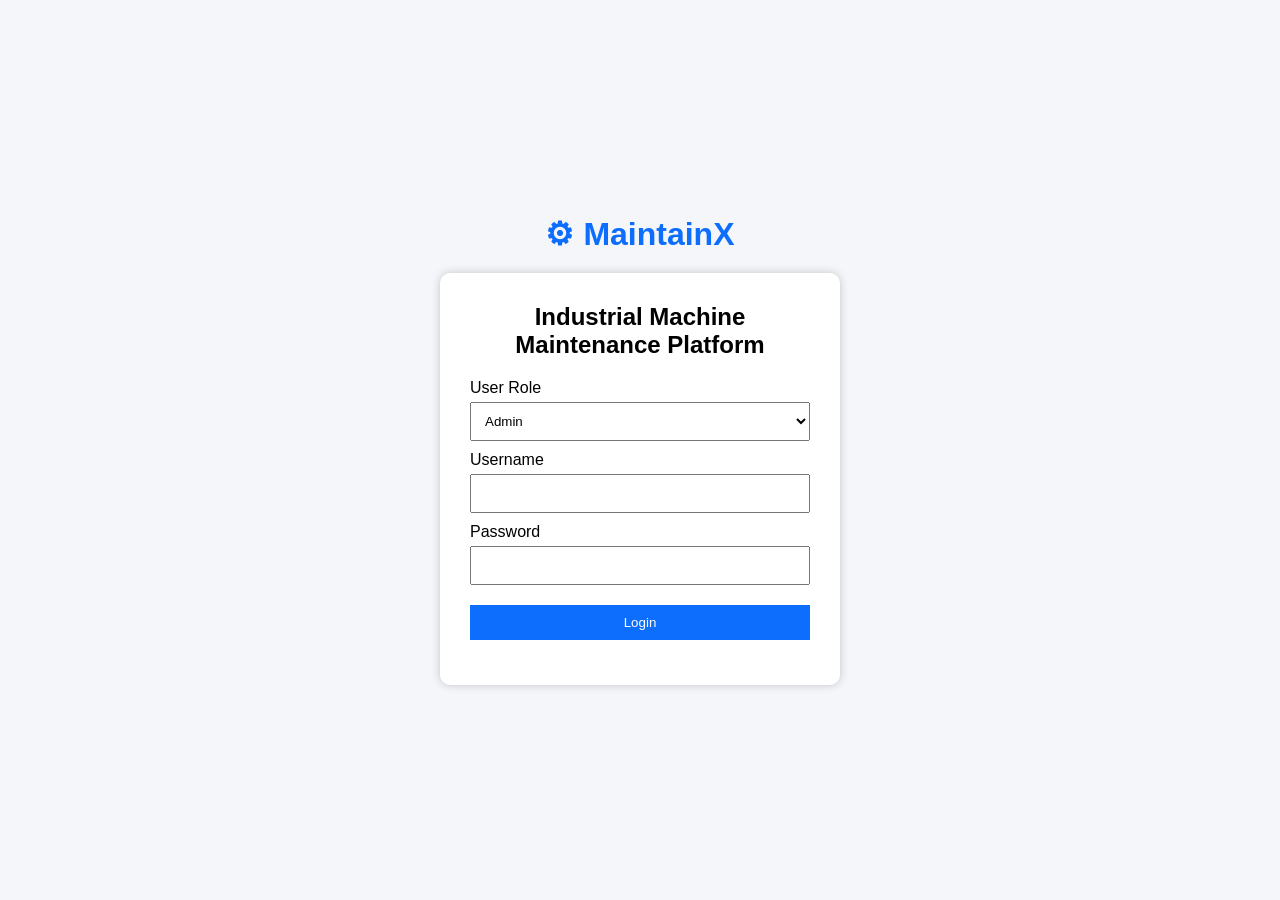
==== index.html @ 8e5b1b3a "MaintainX Frontend" ====
<!DOCTYPE html>
<html lang="en">
<head>
    <meta charset="UTF-8">
    <meta name="viewport" content="width=device-width, initial-scale=1.0">
    <title>MaintainX Login</title>
    <link rel="stylesheet" href="style.css">
</head>
<body>

<div class="login-container">

    <div class="logo">
        <h1>⚙ MaintainX</h1>
    </div>

    <div class="login-box">

        <h2>Industrial Machine Maintenance Platform</h2>

        <label>User Role</label>
        <select id="role">
            <option value="admin">Admin</option>
            <option value="employee">Employee</option>
            <option value="tracker">Maintenance Tracker</option>
        </select>

        <label>Username</label>
        <input type="text" id="username">

        <label>Password</label>
        <input type="password" id="password">

        <button onclick="login()">Login</button>

        <p id="message"></p>

    </div>

</div>

<script src="script.js"></script>

</body>
</html>
---- style.css ----
*{
    margin:0;
    padding:0;
    box-sizing:border-box;
    font-family:Arial, sans-serif;
}

body{
    background:#f4f6f9;
    display:flex;
    justify-content:center;
    align-items:center;
    height:100vh;
}

.login-container{
    width:400px;
}

.logo{
    text-align:center;
    margin-bottom:20px;
}

.logo h1{
    color:#0d6efd;
}

.login-box{
    background:white;
    padding:30px;
    border-radius:10px;
    box-shadow:0 0 10px rgba(0,0,0,0.2);
}

.login-box h2{
    text-align:center;
    margin-bottom:20px;
}

label{
    display:block;
    margin-top:10px;
}

input,
select{
    width:100%;
    padding:10px;
    margin-top:5px;
}

button{
    width:100%;
    padding:10px;
    margin-top:20px;
    background:#0d6efd;
    color:white;
    border:none;
    cursor:pointer;
}

button:hover{
    background:#084298;
}

#message{
    margin-top:15px;
    text-align:center;
}
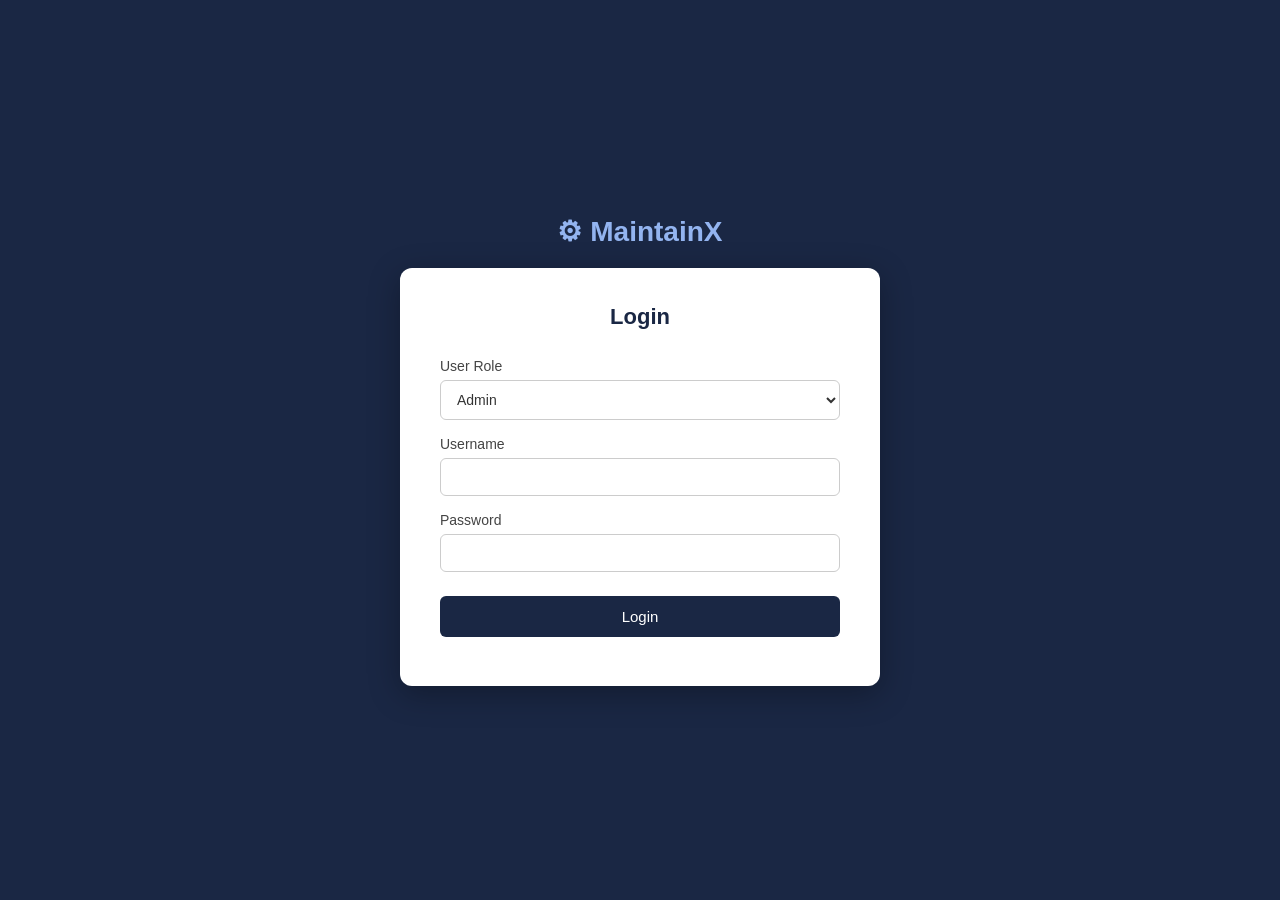
==== commit 2c74122a: "Apply Navy Blue dashboard theme and update login page design" ====
--- a/index.html
+++ b/index.html
@@ -4,38 +4,105 @@
     <meta charset="UTF-8">
     <meta name="viewport" content="width=device-width, initial-scale=1.0">
     <title>MaintainX Login</title>
-    <link rel="stylesheet" href="style.css">
 </head>
-<body>
+<body style="
+    margin: 0;
+    padding: 0;
+    min-height: 100vh;
+    background: #1a2744;
+    display: flex;
+    flex-direction: column;
+    align-items: center;
+    justify-content: center;
+    font-family: Arial, sans-serif;
+">
 
-<div class="login-container">
+<div style="margin-bottom: 20px; text-align: center;">
+    <h1 style="color: #93b4f0; font-size: 28px; margin: 0;">⚙ MaintainX</h1>
+</div>
 
-    <div class="logo">
-        <h1>⚙ MaintainX</h1>
-    </div>
+<div style="
+    background: #ffffff;
+    border-radius: 12px;
+    padding: 36px 40px;
+    width: 100%;
+    max-width: 400px;
+    box-shadow: 0 8px 32px rgba(0,0,0,0.3);
+">
 
-    <div class="login-box">
+    <h2 style="
+        text-align: center;
+        color: #1a2744;
+        font-size: 22px;
+        margin: 0 0 28px;
+    ">Login</h2>
 
-        <h2>Industrial Machine Maintenance Platform</h2>
+    <label style="font-size: 14px; color: #444; display: block; margin-bottom: 6px;">User Role</label>
+    <select id="role" style="
+        width: 100%;
+        padding: 10px 12px;
+        border: 1px solid #ccc;
+        border-radius: 6px;
+        font-size: 14px;
+        margin-bottom: 16px;
+        background: #ffffff;
+        color: #333;
+        outline: none;
+    ">
+        <option value="admin">Admin</option>
+        <option value="employee">Employee</option>
+        <option value="tracker">Maintenance Tracker</option>
+    </select>
 
-        <label>User Role</label>
-        <select id="role">
-            <option value="admin">Admin</option>
-            <option value="employee">Employee</option>
-            <option value="tracker">Maintenance Tracker</option>
-        </select>
+    <label style="font-size: 14px; color: #444; display: block; margin-bottom: 6px;">Username</label>
+    <input type="text" id="username" style="
+        width: 100%;
+        padding: 10px 12px;
+        border: 1px solid #ccc;
+        border-radius: 6px;
+        font-size: 14px;
+        margin-bottom: 16px;
+        background: #ffffff;
+        color: #333;
+        outline: none;
+        box-sizing: border-box;
+    ">
 
-        <label>Username</label>
-        <input type="text" id="username">
+    <label style="font-size: 14px; color: #444; display: block; margin-bottom: 6px;">Password</label>
+    <input type="password" id="password" style="
+        width: 100%;
+        padding: 10px 12px;
+        border: 1px solid #ccc;
+        border-radius: 6px;
+        font-size: 14px;
+        margin-bottom: 24px;
+        background: #ffffff;
+        color: #333;
+        outline: none;
+        box-sizing: border-box;
+    ">
 
-        <label>Password</label>
-        <input type="password" id="password">
+    <button onclick="login()" style="
+        width: 100%;
+        padding: 12px;
+        background: #1a2744;
+        color: #ffffff;
+        border: none;
+        border-radius: 6px;
+        font-size: 15px;
+        cursor: pointer;
+        transition: background 0.3s;
+    "
+    onmouseover="this.style.background='#243660'"
+    onmouseout="this.style.background='#1a2744'"
+    >Login</button>
 
-        <button onclick="login()">Login</button>
-
-        <p id="message"></p>
-
-    </div>
+    <p id="message" style="
+        text-align: center;
+        color: red;
+        font-size: 13px;
+        margin-top: 12px;
+    "></p>
 
 </div>
 
